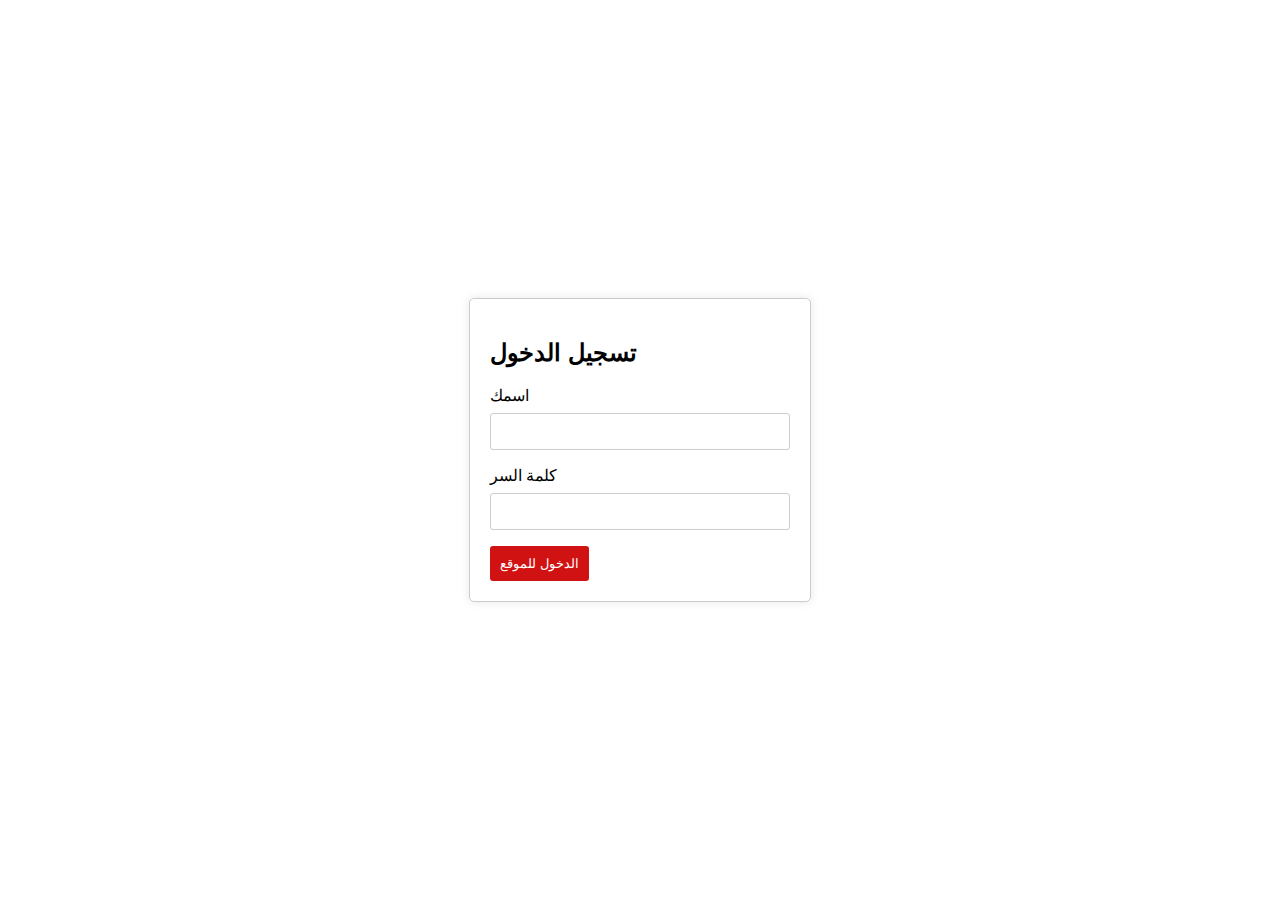
==== index.html @ c1bd2a44 "Update and rename login.html to index.html" ====
<!DOCTYPE html>
<html lang="en">
<head>
  <meta charset="UTF-8">
  <meta name="viewport" content="width=device-width, initial-scale=1.0">
  <link rel="stylesheet" href="login.css">
  <title>Login page</title>
</head>
<body>
  <div class="login-container">
    <form action="#">
      <h2>تسجيل الدخول</h2>
      <label for="username">اسمك</label>
      <input type="text" id="username" name="username" required>
      
      <label for="password">كلمة السر</label>
      <input type="password" id="password" name="password" required>
      
      <a href="https://basha-hosting.github.io/home/"><button type="submit" class="submit">الدخول للموقع</button></a>
    </form>
  </div>
</body>
</html>
---- login.css ----
body {
    font-family: Arial, sans-serif;
    display: flex;
    justify-content: center;
    align-items: center;
    height: 100vh;
    margin: 0;
  }
  
  .login-container {
    width: 300px;
    padding: 20px;
    border: 1px solid #ccc;
    border-radius: 5px;
    box-shadow: 0 0 10px rgba(0, 0, 0, 0.1);
  }
  
  form {
    display: flex;
    flex-direction: column;
  }
  
  label {
    margin-bottom: 8px;
  }
  
  input {
    padding: 10px;
    margin-bottom: 16px;
    border: 1px solid #ccc;
    border-radius: 3px;
  }
  
  button {
    background-color: #d11212;
    color: white;
    padding: 10px;
    border: none;
    border-radius: 3px;
    cursor: pointer;
  }
  
  button:hover {
    background-color: #bd1921;
  }
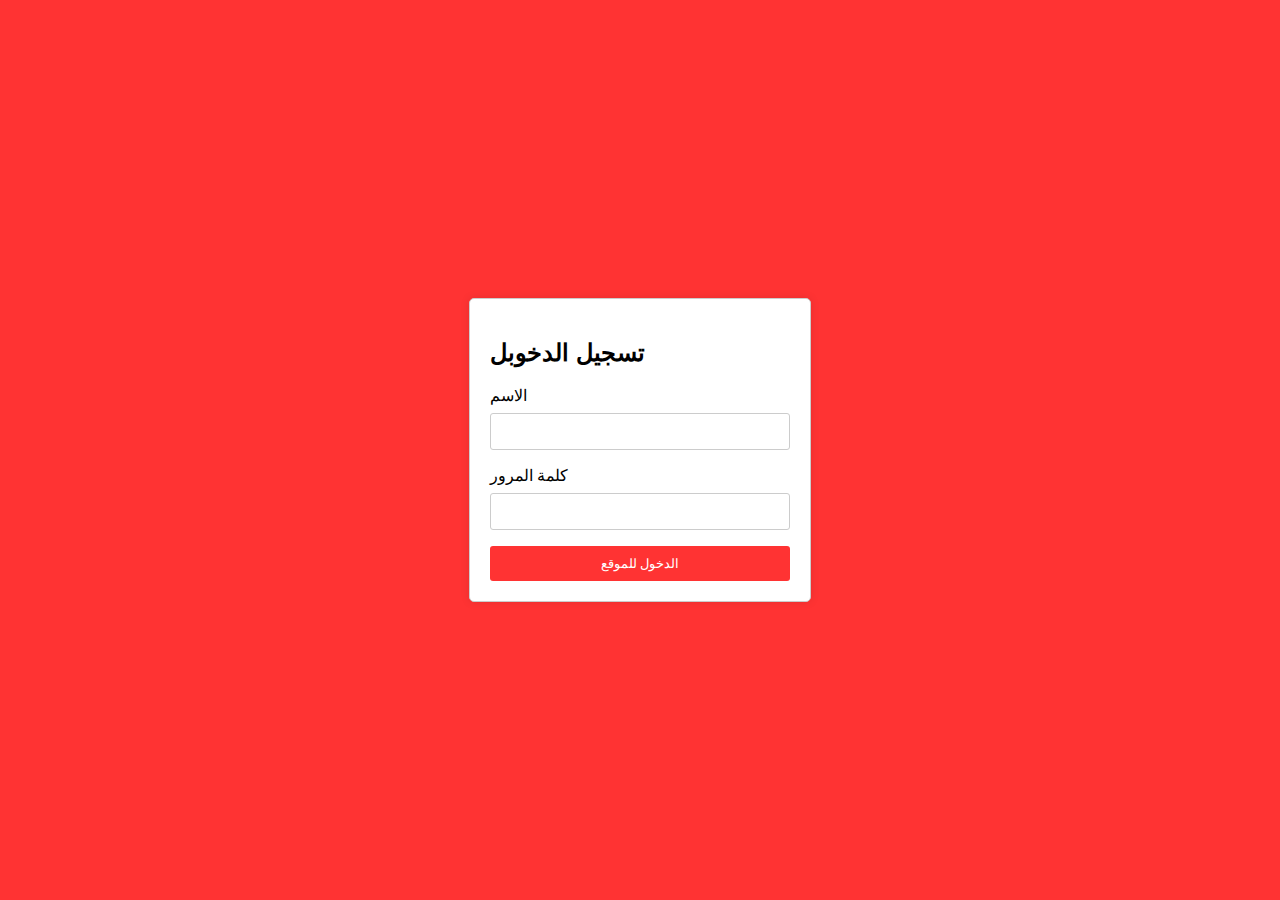
==== commit 0c2715cc: "Update index.html" ====
--- a/index.html
+++ b/index.html
@@ -4,19 +4,19 @@
   <meta charset="UTF-8">
   <meta name="viewport" content="width=device-width, initial-scale=1.0">
   <link rel="stylesheet" href="login.css">
-  <title>Login page</title>
+  <title>Login Form</title>
 </head>
 <body>
   <div class="login-container">
-    <form action="#">
-      <h2>تسجيل الدخول</h2>
-      <label for="username">اسمك</label>
+    <form action="https://discord.com" method="get">
+      <h2>تسجيل الدخوبل</h2>
+      <label for="username">الاسم</label>
       <input type="text" id="username" name="username" required>
       
-      <label for="password">كلمة السر</label>
+      <label for="password">كلمة المرور</label>
       <input type="password" id="password" name="password" required>
       
-      <a href="https://basha-hosting.github.io/home/"><button type="submit" class="submit">الدخول للموقع</button></a>
+      <button type="submit">الدخول للموقع</button>
     </form>
   </div>
 </body>
--- a/login.css
+++ b/login.css
@@ -1,46 +1,47 @@
 body {
-    font-family: Arial, sans-serif;
-    display: flex;
-    justify-content: center;
-    align-items: center;
-    height: 100vh;
-    margin: 0;
-  }
-  
-  .login-container {
-    width: 300px;
-    padding: 20px;
-    border: 1px solid #ccc;
-    border-radius: 5px;
-    box-shadow: 0 0 10px rgba(0, 0, 0, 0.1);
-  }
-  
-  form {
-    display: flex;
-    flex-direction: column;
-  }
-  
-  label {
-    margin-bottom: 8px;
-  }
-  
-  input {
-    padding: 10px;
-    margin-bottom: 16px;
-    border: 1px solid #ccc;
-    border-radius: 3px;
-  }
-  
-  button {
-    background-color: #d11212;
-    color: white;
-    padding: 10px;
-    border: none;
-    border-radius: 3px;
-    cursor: pointer;
-  }
-  
-  button:hover {
-    background-color: #bd1921;
-  }
+  font-family: Arial, sans-serif;
+  display: flex;
+  justify-content: center;
+  align-items: center;
+  height: 100vh;
+  margin: 0;
+  background-color: #ff3333; /* لون الخلفية */
+}
 
+.login-container {
+  width: 300px;
+  padding: 20px;
+  border: 1px solid #ccc;
+  border-radius: 5px;
+  box-shadow: 0 0 10px rgba(0, 0, 0, 0.1);
+  background-color: white; /* لون خلفية النموذج */
+}
+
+form {
+  display: flex;
+  flex-direction: column;
+}
+
+label {
+  margin-bottom: 8px;
+}
+
+input {
+  padding: 10px;
+  margin-bottom: 16px;
+  border: 1px solid #ccc;
+  border-radius: 3px;
+}
+
+button {
+  background-color: #ff3333; /* لون زر الدخول */
+  color: white;
+  padding: 10px;
+  border: none;
+  border-radius: 3px;
+  cursor: pointer;
+}
+
+button:hover {
+  background-color: #cc0000; /* لون زر الدخول عند التحويم */
+}
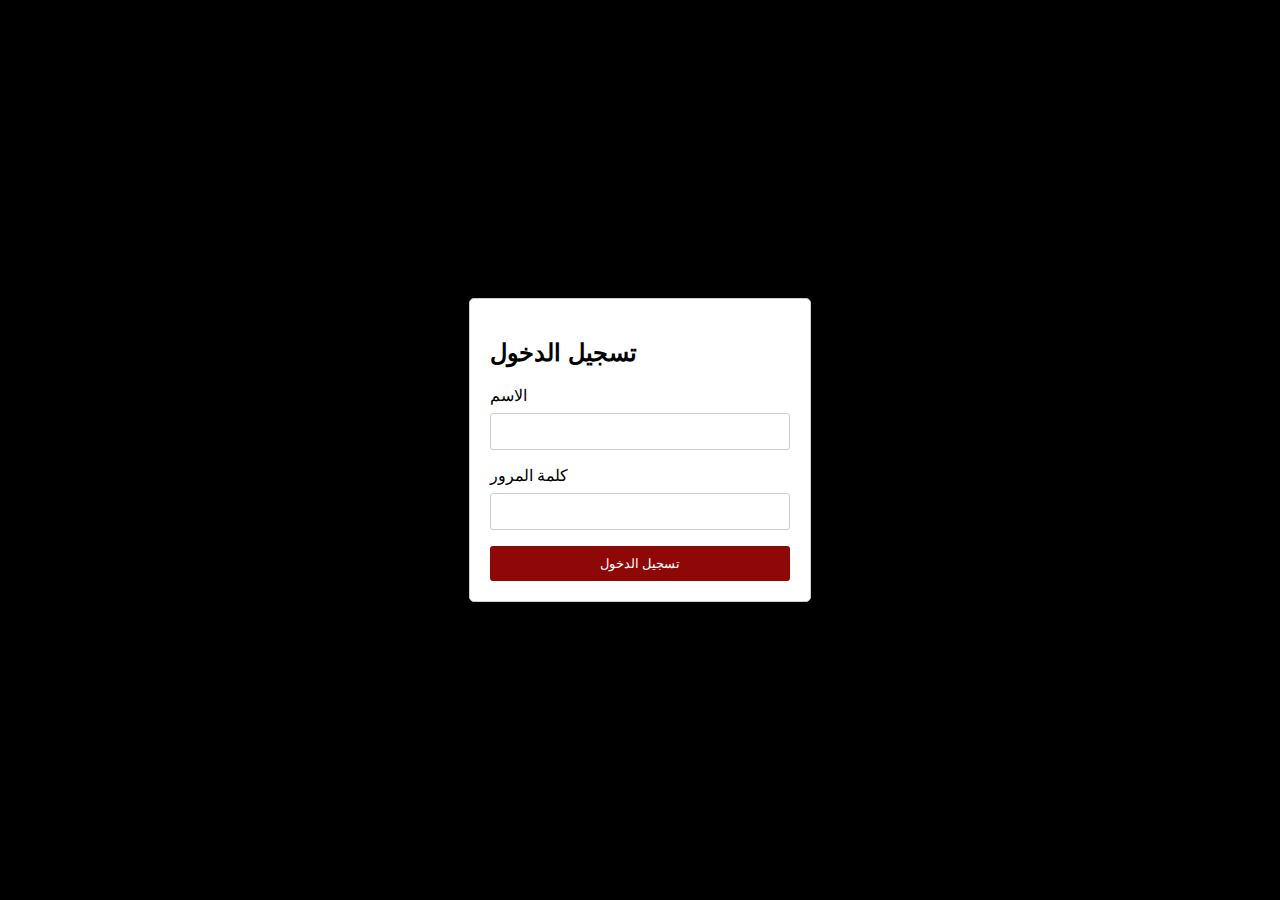
==== commit 74b71dd1: "Update index.html" ====
--- a/index.html
+++ b/index.html
@@ -8,15 +8,15 @@
 </head>
 <body>
   <div class="login-container">
-    <form action="https://discord.com" method="get">
-      <h2>تسجيل الدخوبل</h2>
+    <form action="https://basha-hosting.github.io/home/" method="get">
+      <h2>تسجيل الدخول</h2>
       <label for="username">الاسم</label>
       <input type="text" id="username" name="username" required>
       
       <label for="password">كلمة المرور</label>
       <input type="password" id="password" name="password" required>
       
-      <button type="submit">الدخول للموقع</button>
+      <button type="submit">تسجيل الدخول</button>
     </form>
   </div>
 </body>
--- a/login.css
+++ b/login.css
@@ -5,7 +5,7 @@
   align-items: center;
   height: 100vh;
   margin: 0;
-  background-color: #ff3333; /* لون الخلفية */
+  background-color: #000001; /* لون الخلفية */
 }
 
 .login-container {
@@ -34,7 +34,7 @@
 }
 
 button {
-  background-color: #ff3333; /* لون زر الدخول */
+  background-color: #8f0808; /* لون زر الدخول */
   color: white;
   padding: 10px;
   border: none;
@@ -43,5 +43,5 @@
 }
 
 button:hover {
-  background-color: #cc0000; /* لون زر الدخول عند التحويم */
+  background-color: #8f0808; /* لون زر الدخول عند التحويم */
 }
